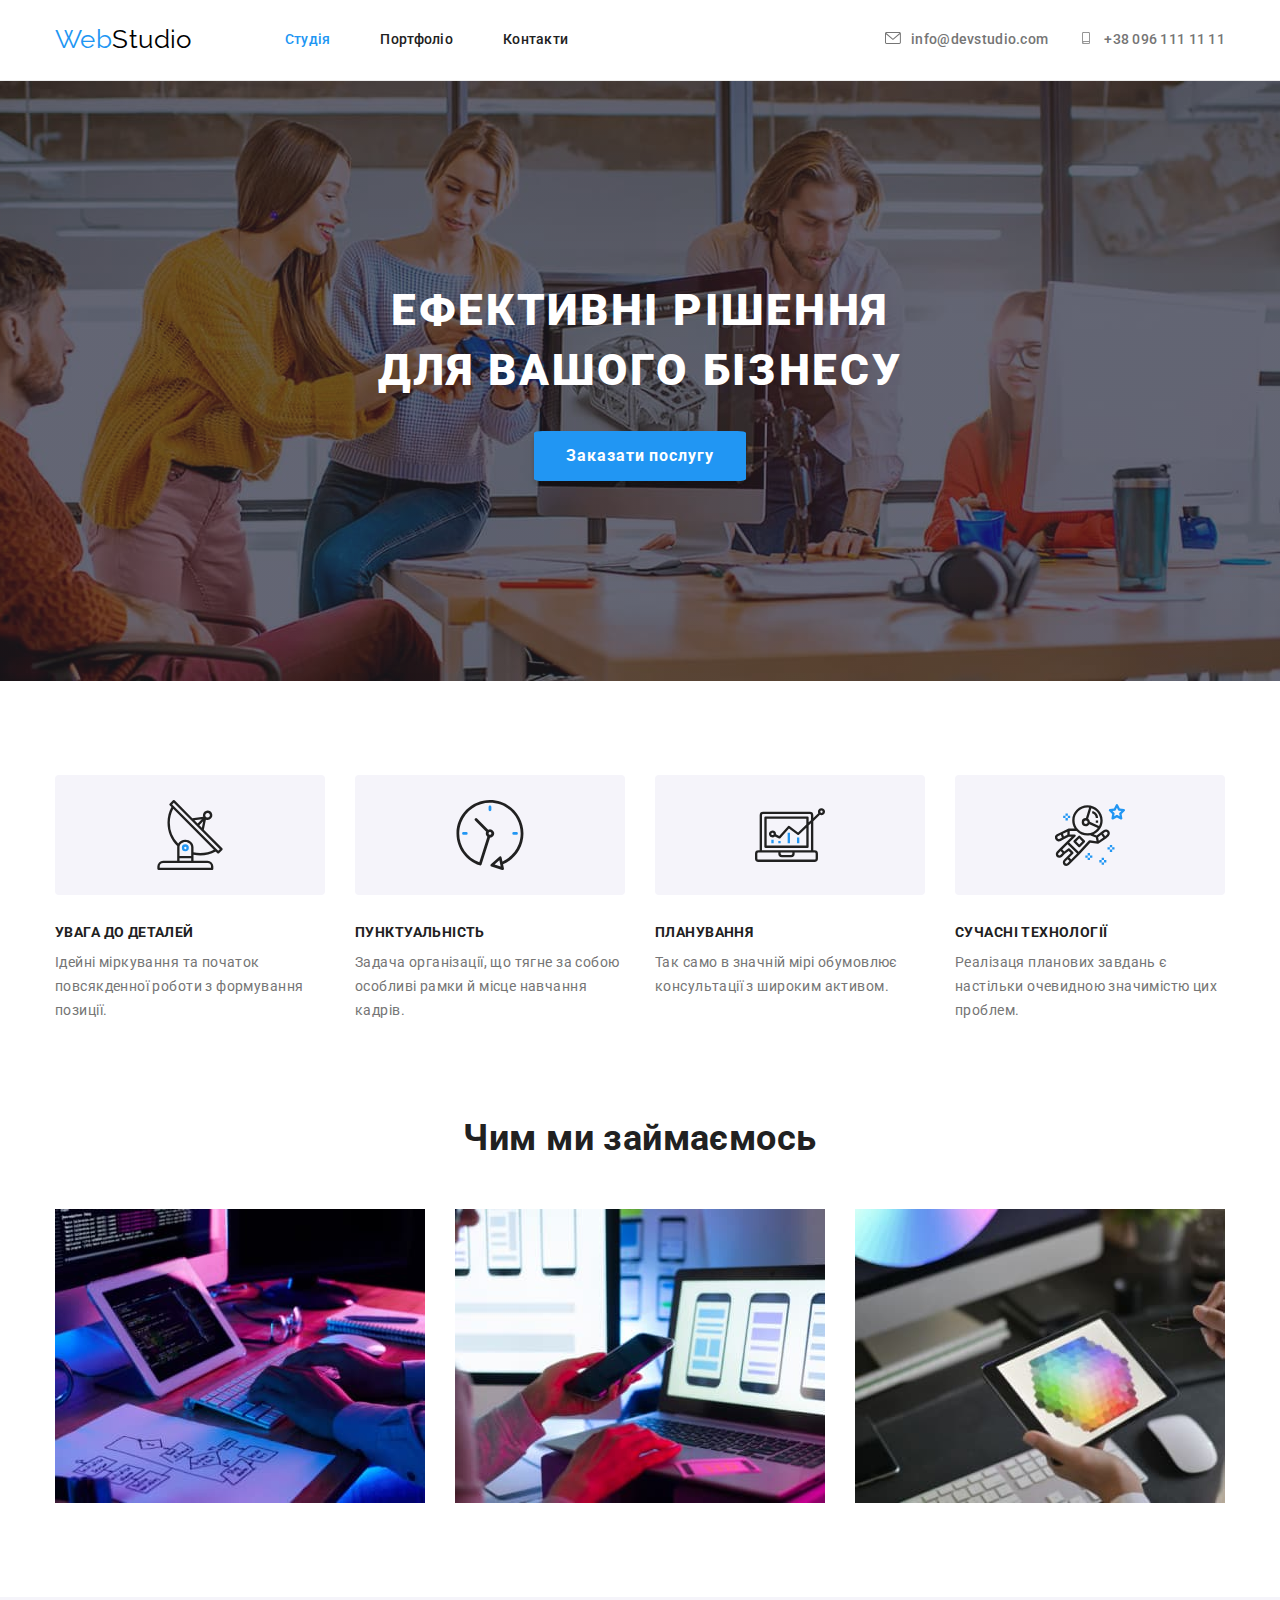
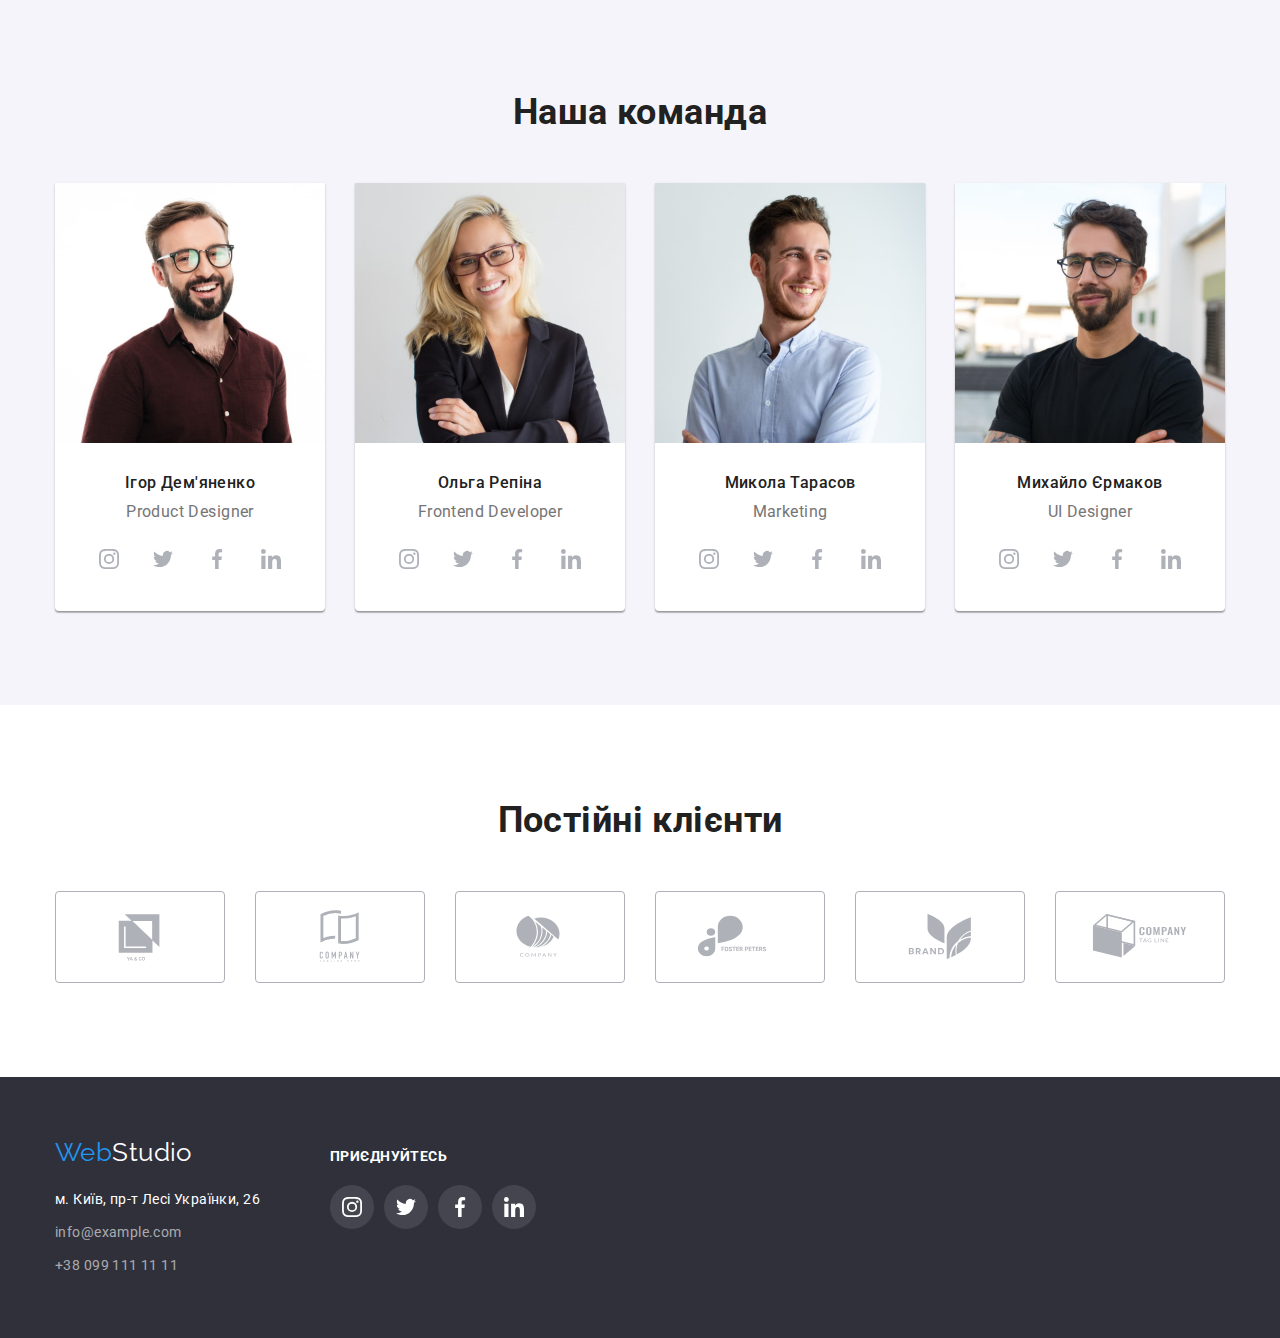
==== index.html @ e76dde2f "створює новий репозиторій" ====
<!DOCTYPE html>
<html lang="uk">

<head>
    <meta charset="UTF-8">
    <meta http-equiv="X-UA-Compatible" content="IE=edge">
    <meta name="viewport" content="width=device-width, initial-scale=1.0">
    <title>Студія</title>
    <link rel="preconnect" href="https://fonts.googleapis.com">
    <link rel="preconnect" href="https://fonts.gstatic.com" crossorigin>
    <link
        href="https://fonts.googleapis.com/css2?family=Raleway:wght@700&family=Roboto:wght@400;500;700;900&display=swap"
        rel="stylesheet">
    <link rel="stylesheet"
        href="https://cdnjs.cloudflare.com/ajax/libs/modern-normalize/1.1.0/modern-normalize.min.css">
    <link rel="stylesheet" href="./css/styles.css">
</head>

<body>
    <!--Шапка сайту-->
    <header class="page-header ">
        <div class="container nav">
            <nav class="main-nav">
                <a lang="en" href="./index.html" class="logo">Web<span class="logo-part">Studio</span></a>
                <ul class="site-nav list">
                    <li class="item"><a href="" class="link current">Студія</a></li>
                    <li class="item"><a href="./portfolio.html" class="link">Портфоліо</a></li>
                    <li class="item"><a href="" class="link">Контакти</a></li>
                </ul>
            </nav>

            <ul class="contacts list">
                <li class="item">
                    <a class="contacts-item" lang="en" href="mailto:info@devstudio.com">
                        <svg class="contacts-icon" width="16" height="12">
                            <use href="./images/symbol-defs.svg#icon-envelope"></use>
                        </svg>info@devstudio.com
                    </a> 
                </li>
                <li class="item">
                    <a class="contacts-item" href="tel:+380961111111">
                        <svg class="contacts-icon" width="16" height="12">
                            <use href="./images/symbol-defs.svg#icon-smartphone"></use>
                        </svg>+38 096 111 11 11</a>
                </li>
            </ul>
        </div>
    </header>

    <!--Головна частина-->
    <main>

        <!--Герой-->
        <section class="hero">
            <h1 class="hero-title">Ефективні рішення <br />для вашого бізнесу</h1>
            <button class="hero-button" type="button">Заказати послугу</button>
        </section>

        <!--Особливості-->
        <section class="section specialty">
            <div class="container">
                <h2 class="section-title">Особливості</h2>
                <ul class="features list">
                    <li class="item">
                        <div class="icon-features">
                            <svg class="icon-specialty" width="70" height="70">
                               <use href="./images/symbol-defs.svg#icon-antenna"></use> 
                            </svg>
                        </div>
                        <h3 class="title">Увага до деталей</h3>
                        <p class="text">
                            Ідейні міркування та початок повсякденної роботи з формування позиції.
                        </p>
                    </li>
                    <li class="item">
                        <div class="icon-features">
                            <svg class="icon-specialty" width="70" height="70">
                                <use href="./images/symbol-defs.svg#icon-clock"></use>
                            </svg>
                        </div>
                        <h3 class="title">Пунктуальність</h3>
                        <p class="text">
                            Задача організації, що тягне за собою особливі рамки й місце навчання кадрів.
                        </p>
                    </li>
                    <li class="item">
                        <div class="icon-features" >
                            <svg class="icon-specialty" width="70" height="70">
                                <use href="./images/symbol-defs.svg#icon-diagram"></use>
                            </svg>
                        </div>
                        <h3 class="title">Планування</h3>
                        <p class="text">
                            Так само в значній мірі обумовлює консультації з широким активом.
                        </p>
                    </li>
                    <li class="item">
                        <div class="icon-features">
                            <svg class="icon-specialty" width="70" height="70">
                                <use href="./images/symbol-defs.svg#icon-astronaut"></use>
                            </svg>
                        </div>
                        <h3 class="title">Сучасні технології</h3>
                        <p class="text">
                            Реалізаця планових завдань є настільки очевидною значимістю цих проблем.
                        </p>
                    </li>
                </ul>
            </div>
        </section>

        <!--Чим ми займаємось-->
        <section class="section works">
            <div class="container">
                <h2 class="section-title">Чим ми займаємось</h2>
                <ul class="work-list list">
                    <li class="item">
                        <img class="image" src="./images/box1.jpg" alt="програміст, що працює за робочим столом в офісі"
                            width="370">
                    </li>
                    <li class="item">
                        <img class="image" src="./images/box2.jpg"
                            alt="дизайнери веб-інтерфейсу розробляють програми для смартфонів" width="370">
                    </li>
                    <li class="item">
                        <img class="image" src="./images/box3.jpg"
                            alt="творчий художник веб-дизайну із робочим графічним планшетом" width="370">
                    </li>
                </ul>
            </div>
        </section>

        <!--Наша команда-->
        <section class="section team">
            <div class="container">
                <h2 class="section-title">Наша команда</h2>
                <ul class="workers list">
                    <li class="item">
                        <img class="image" src="./images/img1.jpg" alt="фото Ігоря Дем'яненка" width="270">
                        <h3 class="title">Ігор Дем'яненко</h3>
                        <p lang="en" class="position">
                            Product Designer
                        </p>
                        <ul class="social-list list">
                            <li class="social-item">
                                <a class="social-link" href="/" target="_blank" rel="noopener noreferrer">
                                    <svg class="icon-team" width="20" height="20">
                                        <use href="./images/symbol-defs.svg#icon-instagram"></use>
                                    </svg>
                                </a>
                            </li>
                            <li class="social-item">
                                <a class="social-link" href="/" target="_blank" rel="noopener noreferrer">
                                    <svg class="icon-team" width="20" height="20">
                                        <use href="./images/symbol-defs.svg#icon-twitter"></use>
                                    </svg>
                                </a>
                            </li>
                            <li class="social-item">
                                <a class="social-link" href="/" target="_blank" rel="noopener noreferrer">
                                    <svg class="icon-team" width="20" height="20">
                                        <use href="./images/symbol-defs.svg#icon-facebook"></use>
                                    </svg>
                                </a>
                            </li>
                            <li class="social-item">
                                <a class="social-link" href="/" target="_blank" rel="noopener noreferrer">
                                    <svg class="icon-team" width="20" height="20">
                                        <use href="./images/symbol-defs.svg#icon-linkedin"></use>
                                    </svg>
                                </a>
                            </li>
                        </ul>
                    </li>
                    <li class="item">
                        <img class="image" src="./images/img2.jpg" alt="фото Ольги Репіної" width="270">
                        <h3 class="title">Ольга Репіна</h3>
                        <p lang="en" class="position">
                            Frontend Developer
                        </p>
                        <ul class="social-list list">
                            <li class="social-item">
                                <a class="social-link" href="/" target="_blank" rel="noopener noreferrer">
                                    <svg class="icon-team" width="20" height="20">
                                        <use href="./images/symbol-defs.svg#icon-instagram"></use>
                                    </svg>
                                </a>
                            </li>
                            <li class="social-item">
                                <a class="social-link" href="/" target="_blank" rel="noopener noreferrer">
                                    <svg class="icon-team" width="20" height="20">
                                        <use href="./images/symbol-defs.svg#icon-twitter"></use>
                                    </svg>
                                </a>
                            </li>
                            <li class="social-item">
                                <a class="social-link" href="/" target="_blank" rel="noopener noreferrer">
                                    <svg class="icon-team" width="20" height="20">
                                        <use href="./images/symbol-defs.svg#icon-facebook"></use>
                                    </svg>
                                </a>
                            </li>
                            <li class="social-item">
                                <a class="social-link" href="/" target="_blank" rel="noopener noreferrer">
                                    <svg class="icon-team" width="20" height="20">
                                        <use href="./images/symbol-defs.svg#icon-linkedin"></use>
                                    </svg>
                                </a>
                            </li>
                        </ul>
                    </li>
                    <li class="item">
                        <img class="image" src="./images/img3.jpg" alt="фото Миколи Тарасова" width="270">
                        <h3 class="title">Микола Тарасов</h3>
                        <p lang="en" class="position">
                            Marketing
                        </p>
                        <ul class="social-list list">
                            <li class="social-item">
                                <a class="social-link" href="/" target="_blank" rel="noopener noreferrer">
                                    <svg class="icon-team" width="20" height="20">
                                        <use href="./images/symbol-defs.svg#icon-instagram"></use>
                                    </svg>
                                </a>
                            </li>
                            <li class="social-item">
                                <a class="social-link" href="/" target="_blank" rel="noopener noreferrer">
                                    <svg class="icon-team" width="20" height="20">
                                        <use href="./images/symbol-defs.svg#icon-twitter"></use>
                                    </svg>
                                </a>
                            </li>
                            <li class="social-item">
                                <a class="social-link" href="/" target="_blank" rel="noopener noreferrer">
                                    <svg class="icon-team" width="20" height="20">
                                        <use href="./images/symbol-defs.svg#icon-facebook"></use>
                                    </svg>
                                </a>
                            </li>
                            <li class="social-item">
                                <a class="social-link" href="/" target="_blank" rel="noopener noreferrer">
                                    <svg class="icon-team" width="20" height="20">
                                        <use href="./images/symbol-defs.svg#icon-linkedin"></use>
                                    </svg>
                                </a>
                            </li>
                        </ul>
                    </li>
                    <li class="item">
                        <img class="image" src="./images/img4.jpg" alt="фото Михайла Єрмакова" width="270">
                        <h3 class="title">Михайло Єрмаков</h3>
                        <p lang="en" class="position">
                            UI Designer
                        </p>
                        <ul class="social-list list">
                            <li class="social-item">
                                <a class="social-link" href="/" target="_blank" rel="noopener noreferrer">
                                    <svg class="icon-team" width="20" height="20">
                                        <use href="./images/symbol-defs.svg#icon-instagram"></use>
                                    </svg>
                                </a>
                            </li>
                            <li class="social-item">
                                <a class="social-link" href="/" target="_blank" rel="noopener noreferrer">
                                    <svg class="icon-team" width="20" height="20">
                                        <use href="./images/symbol-defs.svg#icon-twitter"></use>
                                    </svg>
                                </a>
                            </li>
                            <li class="social-item">
                                <a class="social-link" href="/" target="_blank" rel="noopener noreferrer">
                                    <svg class="icon-team" width="20" height="20">
                                        <use href="./images/symbol-defs.svg#icon-facebook"></use>
                                    </svg>
                                </a>
                            </li>
                            <li class="social-item">
                                <a class="social-link" href="/" target="_blank" rel="noopener noreferrer">
                                    <svg class="icon-team" width="20" height="20">
                                        <use href="./images/symbol-defs.svg#icon-linkedin"></use>
                                    </svg>
                                </a>
                            </li>
                        </ul>
                    </li>
                </ul>
            </div>
        </section>

    <!--Посітйні клієнти-->
    <section class="section clients">
        <div class="container">
            <h2 class="section-title">Постійні клієнти</h2>
            <ul class="client-list list">
                <li class="client-item">
                <a class="client-link" href="/" target="_blank" rel="noopener noreferrer">
                    <svg class="icon-clients" width="106" height="60">
                        <use href="./images/symbol-defs.svg#icon-Logo1"></use>
                    </svg>
                </a>
                </li>
                <li class="client-item">
                <a class="client-link" href="/" target="_blank" rel="noopener noreferrer">
                    <svg class="icon-clients" width="106" height="60">
                        <use href="./images/symbol-defs.svg#icon-Logo2"></use>
                    </svg>
                </a>
                </li>
                <li class="client-item">
                <a class="client-link" href="/" target="_blank" rel="noopener noreferrer">
                    <svg class="icon-clients" width="106" height="60">
                        <use href="./images/symbol-defs.svg#icon-Logo3"></use>
                    </svg>
                </a>
                </li>
                <li class="client-item">
                <a class="client-link" href="/" target="_blank" rel="noopener noreferrer">
                    <svg class="icon-clients" width="106" height="60">
                        <use href="./images/symbol-defs.svg#icon-Logo4"></use>
                    </svg>
                </a>
                </li>
                <li class="client-item">
                <a class="client-link" href="/" target="_blank" rel="noopener noreferrer">
                    <svg class="icon-clients" width="106" height="60">
                        <use href="./images/symbol-defs.svg#icon-Logo5"></use>
                    </svg>
                </a>
                </li>
                <li class="client-item">
                <a class="client-link" href="/" target="_blank" rel="noopener noreferrer">
                    <svg class="icon-clients" width="106" height="60">
                        <use href="./images/symbol-defs.svg#icon-Logo6"></use>
                    </svg>
                </a>
                </li>
            </ul>
        </div>
    </section>

    </main>
    
    <!--Футер сайту-->
    <footer class="footer-section">
        <div class="container footer-items">
            <div class="address">
                <a lang="en" href="./index.html" class="logo">Web<span class="logo-part">Studio</span></a>

                <address class="footer-address">
                    <a href="https://www.google.com/maps/place/%D0%B1%D1%83%D0%BB%D1%8C%D0%B2%D0%B0%D1%80+%D0%9B%D0%B5%D1%81%D1%96+%D0%A3%D0%BA%D1%80%D0%B0%D1%97%D0%BD%D0%BA%D0%B8,+26,+%D0%9A%D0%B8%D1%97%D0%B2,+02000/@50.4265841,30.5361971,17z/data=!3m1!4b1!4m5!3m4!1s0x40d4cf0e033ecbe9:0x57a4dffefec77da0!8m2!3d50.4265807!4d30.5383859"
                        target="_blank" rel="noopener noreferrer" class="legal-address">м. Київ, пр-т Лесі Українки, 26</a>
                </address>

                <address class="footer-contacts">
                    <a class="contacts-item" lang="en" href="mailto:info@example.com">info@example.com</a> <br />
                    <a class="contacts-item" href="tel:+380991111111">+38 099 111 11 11</a>
                </address>
            </div>
               
              <div class="social-footer">
                <p class="social-title">приєднуйтесь</p>
                <ul class="social-list list">
                    <li class="social-item">
                        <a class="social-link" href="" target="_blank" rel="noopener noreferrer">
                            <svg class="icon-symbol" width="20" height="20">
                                <use href="./images/symbol-defs.svg#icon-instagram"></use>
                            </svg>
                        </a>
                    </li>
                    <li class="social-item">
                        <a class="social-link" href="" target="_blank" rel="noopener noreferrer">
                            <svg class="icon-symbol" width="20" height="20">
                                <use href="./images/symbol-defs.svg#icon-twitter"></use>
                                </svg>
                        </a>
                    </li>
                    <li class="social-item">
                        <a class="social-link" href="" target="_blank" rel="noopener noreferrer">
                            <svg class="icon-symbol" width="20" height="20">
                                <use href="./images/symbol-defs.svg#icon-facebook"></use>
                            </svg>
                        </a>
                    </li>
                    <li class="social-item">
                        <a class="social-link" href="" target="_blank" rel="noopener noreferrer">
                            <svg class="icon-symbol" width="20" height="20">
                                <use href="./images/symbol-defs.svg#icon-linkedin"></use>
                            </svg>
                        </a>
                    </li>
                </ul>
            </div>
        </div>
    </footer>
</body>
</html>
---- css/styles.css ----
:root {
--primary-text-color: #757575;
--title-text-color: #212121;
--accent-color: #2196f3;
--primary-bg-color: #ffffff;
--white-text-color: #ffffff;
--footer-bg-color: #2f303a;
}

body {
    background-color: var(--primary-bg-color);
    color: var(--primary-text-color);
    font-family: 'Roboto', sans-serif;
    letter-spacing: 0.03em;
    font-size: 14px;
    line-height: 1.71;
}

/* Утиліти */
.list {
    list-style: none;
    padding: 0;
    margin: 0;
}

.container {
    margin-left: auto;
    margin-right: auto;
    width: 1200px;
    padding-left: 15px;
    padding-right: 15px;

    /* outline: 2px solid tomato; */
}

/* Шапка сайту */
.page-header {
    border-bottom: 1px solid #ECECEC;
} 

.container.nav, 
.main-nav {
    display: flex;
    align-items: center;
}

/* Лого */
.logo {
    color: var(--accent-color);
    font-family: 'Raleway', sans-serif;
    font-size: 26px;
    line-height: 1.19;
    text-decoration: none;
}

.logo-part {
    --accent-color: #000000;
    color: var(--accent-color);
}

.logo, .logo-part {
    padding-top: 24px;
    padding-bottom: 25px;
}

.logo-part:hover {
    --accent-color: var(--accent-color);
    color: var(--accent-color);
}

/* Навігація сайту */
.site-nav {
    display: flex;
    margin-left: 93px;
}

.site-nav .item + .item {
    margin-left: 50px;
}

.site-nav .link {
    padding-top: 32px;
    padding-bottom: 32px;

    color: var(--title-text-color);
    font-weight: 500;
    font-size: 14px;
    line-height: 1.14;
    letter-spacing: 0.02em;
    text-decoration: none;
}

.site-nav .link.current,
.site-nav .link:hover,
.site-nav .link:focus {
    color: var(--accent-color);
}

/* Контакти */
.contacts {
    display: flex;
    margin-left: auto;
}

.contacts .item + .item {
    margin-left: 30px;
}

.contacts .contacts-item {
    display: inline-flex;
    padding-top: 32px;
    padding-bottom: 32px;

    color: var(--primary-text-color);
    font-weight: 500;
    font-size: 14px;
    line-height: 1.14;
    letter-spacing: 0.02em;
    text-decoration: none;
}

.contacts .contacts-item:focus, 
.contacts .contacts-item:hover {
    color: var(--accent-color);
}

.contacts-icon {
    margin-right: 10px ; 
    /* width: 16px;
    height: 12px; */

    fill: currentColor;
}

/* Герой */
.hero {
    height: 600px;
    max-width: 1600px;
    margin-left: auto;
    margin-right: auto;

    padding-top: 200px;
    padding-bottom: 200px;

    background-image: linear-gradient(
        to right, 
        rgba(47, 48, 58, 0.4),
        rgba(47, 48, 58, 0.4)
    ),
     url(../images/hero.jpg);
    background-repeat: no-repeat;
    background-size: cover;
    background-position: center;
    background-color: #c4c4c4;
}

.hero-title {
    margin-top: 0;
    margin-bottom: 30px;
    
    color:var(--white-text-color);
    font-weight: 900;
    font-size: 44px;
    line-height: 1.36;
    text-align: center;
    letter-spacing: 0.06em;
    text-transform: uppercase;  
}

.hero-button {
    display: block;
    margin-left: auto;
    margin-right: auto;
    padding: 10px 32px;

    background-color: var(--accent-color);
    color: var(--white-text-color);
    font-family: inherit;
    font-weight: 700;
    font-size: 16px;
    line-height: 1.88;
    letter-spacing: 0.06em;
    cursor: pointer;

    border: none;
    border-radius: 4%;
    box-shadow: 0px 4px 4px rgba(0, 0, 0, 0.15);
}

/* Секції */
.section {
    padding-top: 94px;
    padding-bottom: 94px;
}

/* Особливості */  
/* .specialty {} */
.section-title {
    margin-top: 0;
    margin-bottom: 50px;

    color: var(--title-text-color);
    font-size: 36px;
    line-height: 1.17;
    text-align: center;
}

.specialty .section-title {
    display: none; 
    /* color: var(--title-text-color);
    font-size: 36px;
    line-height: 1.17;
    text-align: center; */
}

.specialty .features {
    display: flex;
    flex-wrap: wrap;
}

.specialty .item {
    margin-right: 30px;
    width: 270px;
}

.specialty .item:nth-child(4n) {
    margin-right: 0;
}

.icon-features {
    display: flex;
    margin-bottom: 30px;
    height: 120px;
    align-items: center; 
    justify-content: center;

    background-color: #F5F4FA;

    border-radius: 4px;
}

.icon-specialty {
    fill: currentColor;
}

.specialty .title {
    margin-top: 0;
    margin-bottom: 10px;
    
    color: var(--title-text-color);
    font-size: 14px;
    line-height: 1.14;
    text-transform: uppercase;
}

.specialty .text { 
    margin:0;
} 

/* Чим ми займаємось */
.works {
    padding-top: 0;
}

.works .work-list {
    display: flex;
    flex-wrap: wrap; 
}

.works .image {
    display: block;
}

.works .item {
    width: 370px;
    margin-right: 30px;
}

.works .item:nth-child(3n) {
    margin-right: 0;
}

/* Наша команда */

.section.team {
    --primary-bg-color: #F5F4FA;
    background-color: var(--primary-bg-color);
}

.team .workers {
    display: flex;
}

.team .item {
    width: 270px; 
    margin-right: 30px;
    padding-bottom: 30px;
   

    border-radius: 0 0 4px 4px;

    background-color: #ffffff;
    box-shadow: 0 1px 3px rgba(0, 0, 0, 0.12), 0 1px 1px rgba(0, 0, 0, 0.14), 0 2px 1px rgba(0, 0, 0, 0.2);
}

.team .item:nth-child(4n) {
    margin-right: 0;
}

.team .image {
    display: block;
    margin-bottom: 30px;
}

.team .title {
    margin-top: 0;
    margin-bottom: 10px;

    color: var(--title-text-color);
    font-weight: 500;
    font-size: 16px;
    line-height: 1.19;
    text-align: center;
}

.position {
    margin-top: 0;
    margin-bottom: 16px; 
       
    font-size: 16px;
    line-height: 1.19;
    text-align: center;
}

.team .social-list {
    display: flex;
    justify-content: center;
}

.team .social-item {
    margin-right: 10px; 
} 

.team .social-item:last-child {
    margin-right: 0;
} 

.team .social-link {
    display: inline-flex;
    width: 44px;
    height: 44px;
    justify-content: center;
    align-items: center;   

    color: #AFB1B8;
       
    border-radius: 50%;
    
    text-decoration: none;
}

.team .icon-team {
    fill: currentColor;
}

.team .social-link:hover,
.team .social-link:focus,
.team .social-link:hover .icon-team,
.team .social-link:focus .icon-team
 {
    fill: #ffffff;
    background-color: #2196f3;
}

/* Посітйні клієнти */ 
/* .clients {} */

.client-list {
    display:flex;
    flex-wrap: wrap;
}

.client-item {
    margin-right: 30px;
} 

.client-item:nth-child(6n) {
    margin-right: 0;
}

.client-link {
    display: inline-flex;
    width: 170px;
    height: 92px;
    align-items: center;
    justify-content: center;

    color: #AFB1B8;

    border: 1px solid #AFB1B8;
    border-radius: 4px;  

    text-decoration: none;
}

.icon-clients {
    fill: currentColor;
}

.client-link:hover,
.client-link:focus,
.client-link:hover .icon-clients,
.client-link:focus .icon-clients {
    fill: var(--accent-color);
    border-color: var(--accent-color);
}

/* Сторінка Портфоліо */
/* Проекти */
.projects .section-title {
    display: none;
}

/* Фільтри */
.filters {
    display: flex;
    justify-content: center;
    margin-bottom: 50px;
}

/* .filter {} */
.filters .filter + .filter {
    margin-left: 8px;
} 

.filters-button {
    padding: 6px 22px;
    
    --primary-bg-color: #F5F4FA;
    background-color: var(--primary-bg-color);
    color: var(--title-text-color);
    font-family: inherit;
    font-weight: 500;
    font-size: 16px;
    line-height: 1.62;
    text-align: center;
    cursor: pointer;

    border: none;
    border-radius: 4%;
}

.filters-button:focus, 
.filters-button:hover {
    background-color: var(--accent-color);
    color: var(--white-text-color);

    box-shadow: 0px 3px 1px rgba(0, 0, 0, 0.1), 0px 1px 2px rgba(0, 0, 0, 0.08), 0px 2px 2px rgba(0, 0, 0, 0.12);
}

/* Види проектів */
.projects-items {
    display: flex;
    flex-wrap: wrap;
}

.projects-list {
    width: 370px; 

    margin-right: 30px;
    margin-bottom: 30px;
}

.projects-list:nth-child(3n) {
    margin-right: 0;
}

.projects-list:nth-last-child(-n + 3) {
    margin-bottom: 0;
}
.projects-list:hover , .projects-list:focus {
    box-shadow: 0px 1px 1px rgba(0, 0, 0, 0.12), 0px 4px 4px rgba(0, 0, 0, 0.06), 1px 4px 6px rgba(0, 0, 0, 0.16);
}

/* Альтернатива */
/*.projects-list {
    width: calc((100% - 30px * 2)/3);
    margin-right: 30px;
    margin-bottom: 30px;
}
.projects-list:nth-child(3n) {
    margin-right: 0;
}
.projects-list:nth-last-child(-n + 3) {
    margin-bottom: 0;
} */

.projects .image {
    display: block;
}

.projects-link {
    text-decoration: none; 
} 

.projects .project {
    padding: 20px 24px;

    border: 1px solid #EEEEEE;
    border-top: none;
}

.projects-name {
    margin-top: 0;
    margin-bottom: 4px;

    color: var(--title-text-color);
    font-size: 18px;
    line-height: 2;
    letter-spacing: 0.06em;
}

.projects-type {
    margin: 0; 
    
    color: var(--primary-text-color);
    font-size: 16px;
    line-height: 1.88;
}

/* Футер сайту */
.footer-section {
    padding-top: 60px;
    padding-bottom: 60px;

    background-color: var(--footer-bg-color); 
}

.footer-items {
    display: flex;
    align-items: baseline;
}

/* .address {} */

.footer-section .logo {
    display: inline-block;
    margin-top: 0;
    margin-bottom: 20px;
    padding: 0;
}

.footer-section .logo-part {
    padding: 0; 

    color: var(--white-text-color);
}

.footer-section .logo-part:hover { 
    color: var(--accent-color);
}

.footer-address {
    margin-top: 0; 
    margin-bottom: 9px;
} 

.legal-address { 
    display:inline-block; 
        
    color: var(--white-text-color);
    text-decoration: none;
    font-style: normal;
}

.footer-contacts .contacts-item {
    display: inline-block;
        
    --primary-text-color: rgba(255, 255, 255, 0.6);
    color: var(--primary-text-color);
    text-decoration: none;
    font-style: normal;
}

.footer-contacts .contacts-item:not(:last-child) {
    margin-bottom: 9px;
}

.legal-address:hover, .legal-address:focus, 
.footer-contacts .contacts-item:hover, 
.footer-contacts .contacts-item:focus {
    color: var(--accent-color);
}

.social-footer {
    margin-left: 70px;
}

.social-title {
    display: inline-block;
    margin-top: 0;
    margin-bottom: 20px;

    --primary-text-color: var(--white-text-color);
    color: var(--primary-text-color);
    font-weight: 700;
    line-height: 1.14;
    text-transform: uppercase;
    text-align: left;
}

.social-footer .social-list {
    display: flex;

}
.social-footer .social-item {
    margin-right: 10px;

}
.social-footer .social-item:last-child {
    margin-right: 0;

}
.social-footer .social-link {
    display: inline-flex;
    width: 44px;
    height: 44px;
    justify-content: center;
    align-items: center;

    color: var(--white-text-color);
    background-color: rgba(255, 255, 255, 0.1);
    border-radius: 50%;

    text-decoration: none;
}

.social-footer .social-link:hover,
.social-footer .social-link:focus,
.social-footer .social-link:hover .icon-symbol,
.social-footer .social-link:focus .icon-symbol
 {
    background-color: var(--accent-color);
}

.social-footer .icon-symbol {
    fill: currentColor; 
}
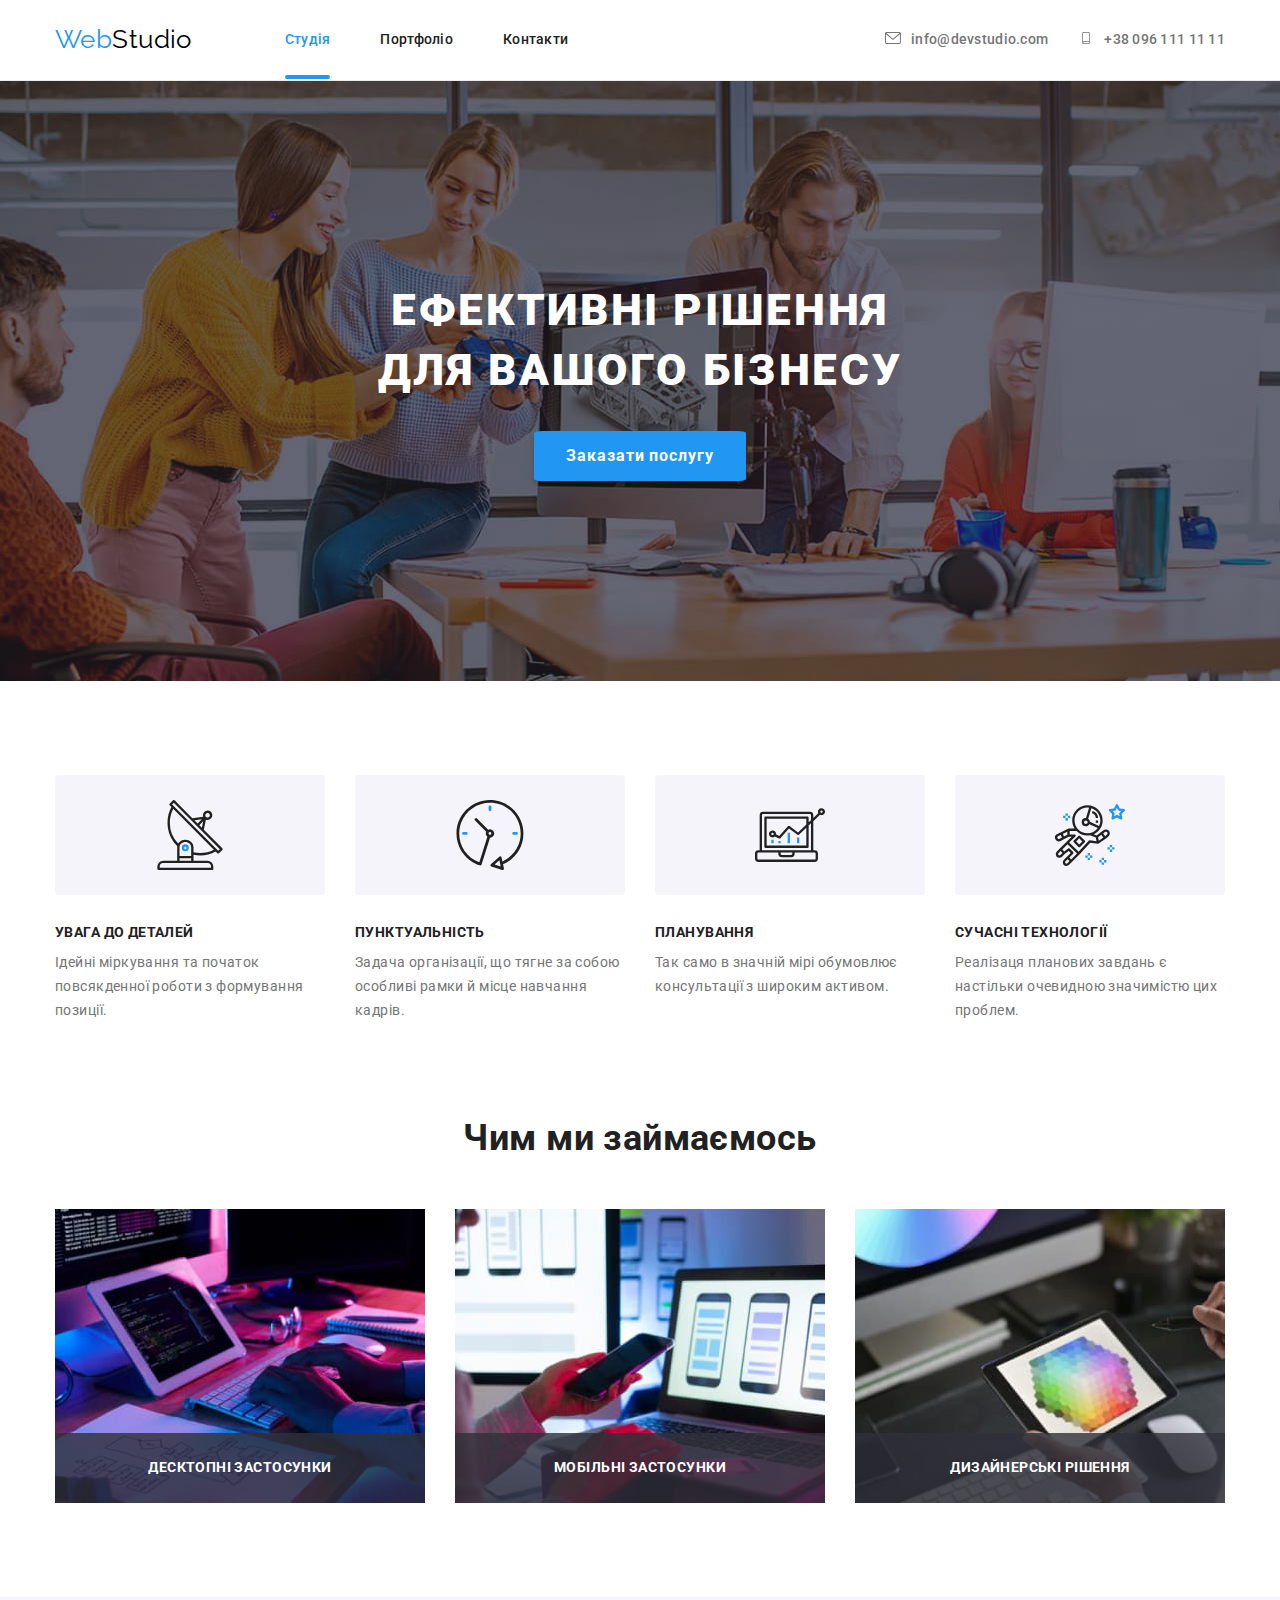
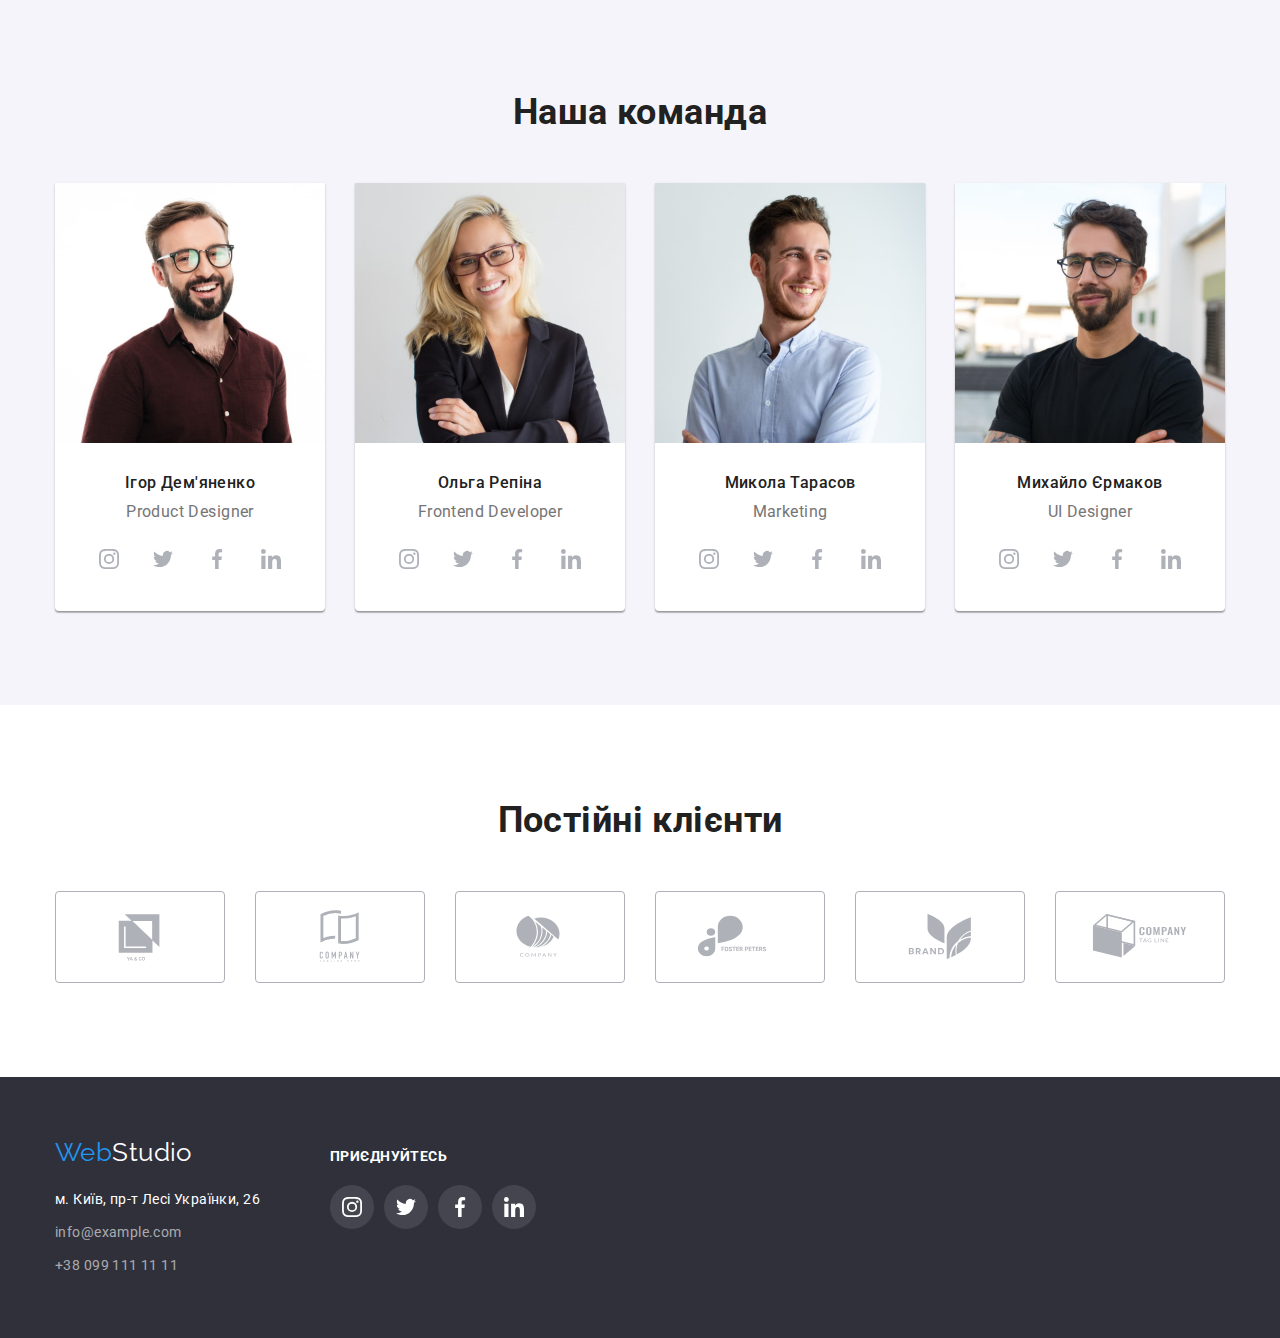
==== commit 76cd5ace: "додає спозиційовані елементи в ховері і секції особливості" ====
--- a/index.html
+++ b/index.html
@@ -18,7 +18,7 @@
 
 <body>
     <!--Шапка сайту-->
-    <header class="page-header ">
+    <header class="page-header">
         <div class="container nav">
             <nav class="main-nav">
                 <a lang="en" href="./index.html" class="logo">Web<span class="logo-part">Studio</span></a>
@@ -117,14 +117,17 @@
                     <li class="item">
                         <img class="image" src="./images/box1.jpg" alt="програміст, що працює за робочим столом в офісі"
                             width="370">
+                            <h3 class="work-title">десктопні застосунки</h3>
                     </li>
                     <li class="item">
                         <img class="image" src="./images/box2.jpg"
                             alt="дизайнери веб-інтерфейсу розробляють програми для смартфонів" width="370">
+                            <h3 class="work-title">мобільні застосунки</h3>
                     </li>
                     <li class="item">
                         <img class="image" src="./images/box3.jpg"
                             alt="творчий художник веб-дизайну із робочим графічним планшетом" width="370">
+                            <h3 class="work-title">дизайнерські рішення</h3>
                     </li>
                 </ul>
             </div>
--- a/css/styles.css
+++ b/css/styles.css
@@ -79,6 +79,8 @@
 }
 
 .site-nav .link {
+    position: relative;
+
     padding-top: 32px;
     padding-bottom: 32px;
 
@@ -90,6 +92,17 @@
     text-decoration: none;
 }
 
+.site-nav .link.current::after {
+    position: absolute;   
+    content: '';
+    bottom: 0;
+    left: 0;
+    width: 100%;
+    height: 4px;
+    border-radius: 2px;
+    background-color: var(--accent-color);
+}
+
 .site-nav .link.current,
 .site-nav .link:hover,
 .site-nav .link:focus {
@@ -126,8 +139,6 @@
 
 .contacts-icon {
     margin-right: 10px ; 
-    /* width: 16px;
-    height: 12px; */
 
     fill: currentColor;
 }
@@ -272,12 +283,32 @@
 }
 
 .works .item {
+    position: relative;
     width: 370px;
     margin-right: 30px;
 }
 
 .works .item:nth-child(3n) {
     margin-right: 0;
+}
+
+.work-title {
+    position: absolute;
+    bottom: 0;
+    left: 0;
+    margin: 0;
+    padding-top: 27px;
+
+    width: 370px;
+    height: 70px;
+    font-size: 14px;
+    line-height: 1.14;
+    text-align: center;
+    justify-content: center;
+    text-transform: uppercase;
+
+    color: var(--white-text-color);
+    background-color: rgba(47, 48, 58, 0.8);
 }
 
 /* Наша команда */
@@ -295,7 +326,6 @@
     width: 270px; 
     margin-right: 30px;
     padding-bottom: 30px;
-   
 
     border-radius: 0 0 4px 4px;
 
@@ -503,6 +533,8 @@
     text-decoration: none; 
 } 
 
+
+
 .projects .project {
     padding: 20px 24px;
 
